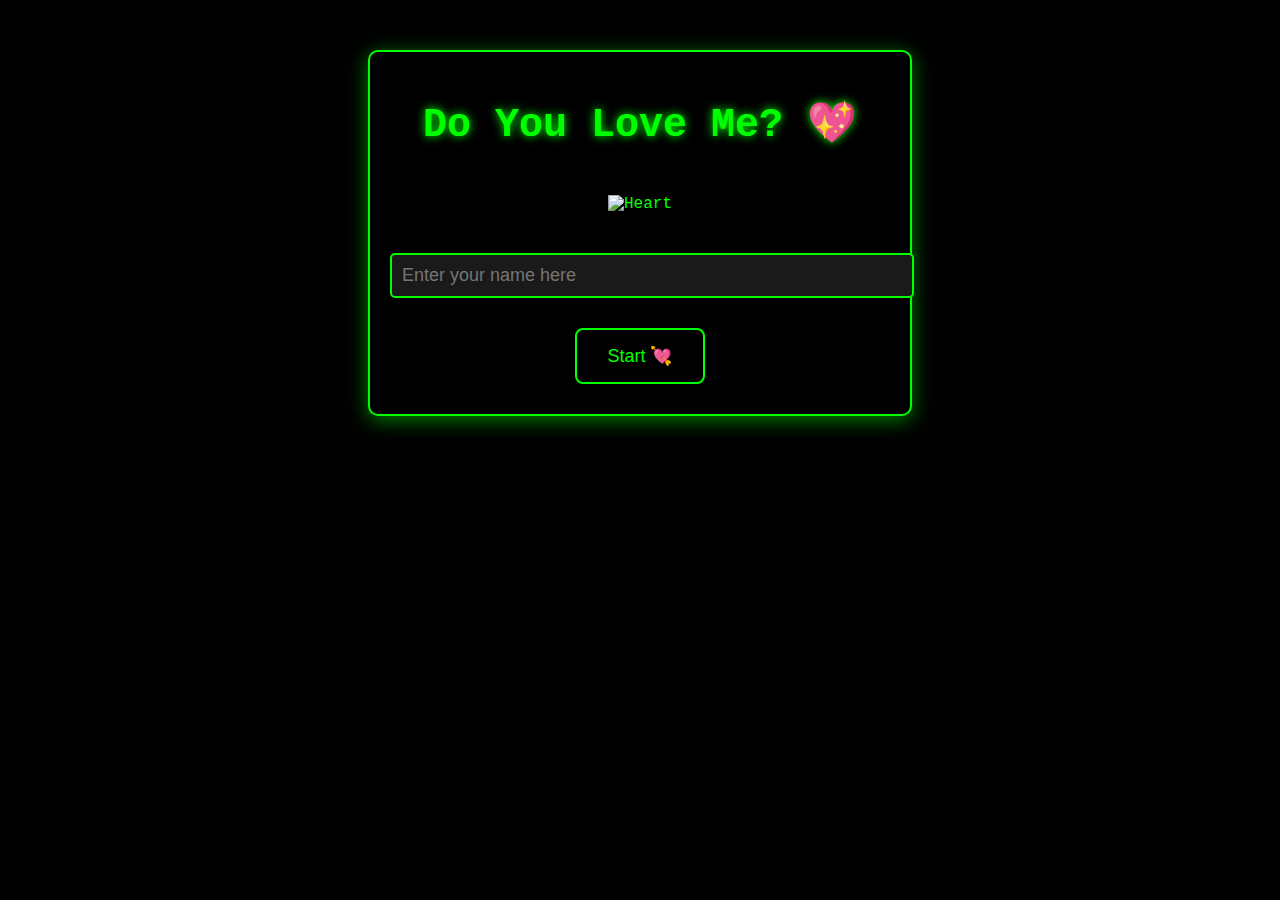
==== index.html @ 946948f0 "Add files via upload" ====
<!DOCTYPE html>
<html lang="en">
<head>
    <meta charset="UTF-8">
    <meta name="viewport" content="width=device-width, initial-scale=1.0">
    <title>Do You Love Me?</title>
    <style>
        /* Hacking Theme */
        body {
            font-family: 'Courier New', monospace;
            text-align: center;
            background-color: #000;
            color: #00ff00;
            margin: 0;
            padding: 0;
            overflow: hidden; /* Hide scrollbar */
        }

        h1 {
            font-size: 40px;
            color: #00ff00;
            text-shadow: 0 0 10px #00ff00;
        }

        .container {
            margin: 50px auto;
            max-width: 500px;
            padding: 20px;
            background: rgba(0, 0, 0, 0.9);
            border: 2px solid #00ff00;
            border-radius: 10px;
            box-shadow: 0 4px 20px rgba(0, 255, 0, 0.5);
        }

        input {
            padding: 10px;
            font-size: 18px;
            margin: 20px 0;
            border-radius: 5px;
            border: 2px solid #00ff00;
            width: 100%;
            background-color: #1a1a1a;
            color: #00ff00;
        }

        button {
            padding: 15px 30px;
            font-size: 18px;
            margin: 10px;
            cursor: pointer;
            border-radius: 8px;
            border: 2px solid #00ff00;
            background-color: black;
            color: #00ff00;
            transition: background-color 0.3s;
        }

        button:hover {
            background-color: #00ff00;
            color: black;
        }

        img {
            margin: 20px 0;
            width: 150px; /* Adjusted size for virus GIF */
        }

        /* Hacking Screen */
        #hackedScreen {
            background-color: black;
            color: #00ff00;
            padding: 20px;
            height: 100vh;
            overflow: hidden; /* Hide scrollbar */
        }

        #hackingOutput {
            font-size: 14px;
            white-space: pre-line;
            text-shadow: 0 0 10px #00ff00;
        }

        #loading {
            font-size: 24px;
            margin-top: 20px;
            color: #ffcccb;
        }

        /* Countdown and Virus Prank */
        #countdownOverlay {
            position: fixed;
            top: 0;
            left: 0;
            width: 100vw;
            height: 100vh;
            background: rgba(0, 0, 0, 0.8);
            color: white;
            display: flex;
            justify-content: center;
            align-items: center;
            font-size: 28px;
            z-index: 100;
        }

        #timer {
            font-size: 50px;
            color: red;
        }

        #virusPrank {
            background: url('virus.gif') center center no-repeat;
            background-size: contain; /* Ensure it doesn't cover the whole screen */
            width: 300px; /* Set fixed width */
            height: 300px; /* Set fixed height */
            z-index: 101;
            position: fixed;
            top: 50%;
            left: 50%;
            transform: translate(-50%, -50%);
            display: none;
        }

        .hidden {
            display: none;
        }
    </style>
</head>
<body>

    <div id="startScreen" class="container">
        <h1>Do You Love Me? 💖</h1>
        <img src="img.gif" alt="Heart">
        <input type="text" id="nameInput" placeholder="Enter your name here" required>
        <button id="startBtn">Start 💘</button>
    </div>

    <div id="questionScreen" class="container hidden">
        <h1>Do you love me? 💕</h1>
        <div>
            <button class="yes" id="yesBtn">Yes 💖</button>
            <button class="no" id="noBtn">No 💔</button>
        </div>
    </div>

    <div id="hackedScreen" class="container hidden">
        <h1>You Got Hacked!</h1>
        <p class="warning">⚠ Warning: Your system has been breached!</p>
        <div id="hackingOutput"></div>
        <div id="loading">Loading virus...</div>
    </div>

    <div id="virusPrank"></div>

    <audio id="hackingSound" src="hacking-sound.mp3" preload="auto"></audio>
    <audio id="virusSound" src="virus-alert.mp3" preload="auto"></audio>

    <script>
        const startBtn = document.getElementById('startBtn');
        const yesBtn = document.getElementById('yesBtn');
        const noBtn = document.getElementById('noBtn');
        const nameInput = document.getElementById('nameInput');
        
        const startScreen = document.getElementById('startScreen');
        const questionScreen = document.getElementById('questionScreen');
        const hackedScreen = document.getElementById('hackedScreen');
        const hackingOutput = document.getElementById('hackingOutput');
        const loadingDiv = document.getElementById('loading');
        const virusPrank = document.getElementById('virusPrank');

        const hackingSound = document.getElementById('hackingSound');
        const virusSound = document.getElementById('virusSound');

        startBtn.addEventListener('click', function() {
            if (nameInput.value) {
                startScreen.classList.add('hidden');
                questionScreen.classList.remove('hidden');
            } else {
                alert("Please enter your name first!");
            }
        });

        yesBtn.addEventListener('click', function() {
            const name = nameInput.value;
            alert(`I love you too, ${name}! 💖`);
            questionScreen.classList.add('hidden');
            startScreen.classList.remove('hidden');
            nameInput.value = ""; // Reset the name input
        });

        noBtn.addEventListener('click', function() {
            questionScreen.classList.add('hidden');
            hackedScreen.classList.remove('hidden');
            document.body.style.backgroundColor = 'black'; // Switch to dark mode
            hackingSound.play(); // Play hacking sound
            simulateHacking();  // Start the hacking simulation
        });

        // Hacking simulation
        function simulateHacking() {
            const hackingText = [
                "Initializing access to remote server...",
                "Connecting to 192.168.1.102:80...",
                "Remote access granted...",
                "Extracting personal data...",
                "IP Address: 192.168.1.102",
                "Location: [Lat: 40.7128, Long: -74.0060]",
                "Disabling Firewall...",
                "Uploading data to the darknet...",
                "Encrypting all data...",
                "Transfer complete.",
                "System compromised! Immediate action required!",
                "Caution: Malware detected on the device!"
            ];

            let index = 0;
            const infiniteLoop = setInterval(function() {
                if (index < hackingText.length) {
                    hackingOutput.innerHTML += hackingText[index] + "<br>";
                    index++;
                    hackingOutput.scrollTop = hackingOutput.scrollHeight;
                } else {
                    clearInterval(infiniteLoop);
                    loadingDiv.innerHTML = "Virus detected! Your device is infected!";
                    startCountdown(); // Start countdown for virus prank
                }
            }, 700); // 0.3 second interval
        }

        // Start countdown for virus prank
        function startCountdown() {
            let countdown = 3; // 5 seconds countdown
            const countdownOverlay = document.createElement('div');
            countdownOverlay.id = 'countdownOverlay';
            countdownOverlay.innerHTML = `<div>Virus will activate in <span id="timer">${countdown}</span> seconds!</div>`;
            document.body.appendChild(countdownOverlay);

            const timer = document.getElementById('timer');
            const countdownInterval = setInterval(function() {
                countdown--;
                timer.textContent = countdown;
                if (countdown <= 0) {
                    clearInterval(countdownInterval);
                    virusSound.play(); // Play virus sound
                    startVirusPrank(); // Start virus prank
                }
            }, 1000); // Update every second
        }

        // Virus prank function
        function startVirusPrank() {
            document.getElementById('countdownOverlay').remove(); // Remove countdown overlay
            virusPrank.style.display = 'block'; // Display the virus prank effect

            // Simulate the virus prank for 5 seconds before turning off the screen
            setTimeout(function() {
                virusPrank.style.display = 'none';
                turnOffScreen();
            }, 7000); // Virus prank runs for 7 seconds
        }

        // Function to simulate turning off the screen
        function turnOffScreen() {
            const shutdownOverlay = document.createElement('div');
            shutdownOverlay.style.position = 'fixed';
            shutdownOverlay.style.top = '0';
            shutdownOverlay.style.left = '0';
            shutdownOverlay.style.width = '100vw';
            shutdownOverlay.style.height = '100vh';
            shutdownOverlay.style.backgroundColor = 'black';
            shutdownOverlay.style.color = 'red';
            shutdownOverlay.style.display = 'flex';
            shutdownOverlay.style.justifyContent = 'center';
            shutdownOverlay.style.alignItems = 'center';
            shutdownOverlay.style.fontSize = '50px';
            shutdownOverlay.innerHTML = "SYSTEM SHUTTING DOWN...";
            document.body.appendChild(shutdownOverlay);
            
setTimeout(function() {
                document.body.innerHTML = '';
                // Display error message
            }, 4000); // Show error message after 3 seconds
        }
    </script>

</body>
</html>
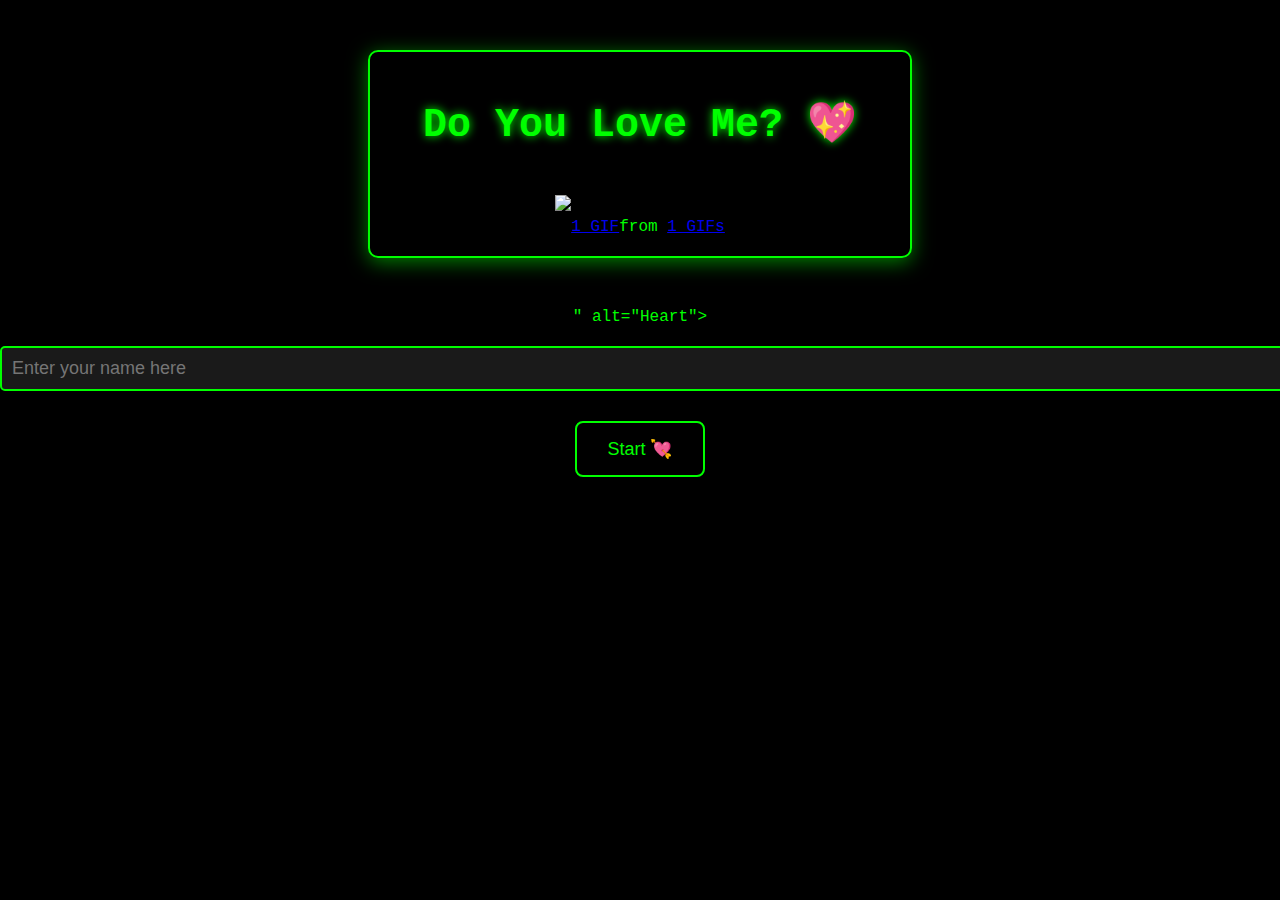
==== commit 0b2282ce: "Update index.html" ====
--- a/index.html
+++ b/index.html
@@ -129,7 +129,7 @@
 
     <div id="startScreen" class="container">
         <h1>Do You Love Me? 💖</h1>
-        <img src="img.gif" alt="Heart">
+        <img src="<div class="tenor-gif-embed" data-postid="8110166824185373286" data-share-method="host" data-aspect-ratio="1.06796" data-width="100%"><a href="https://tenor.com/view/1-gif-8110166824185373286">1 GIF</a>from <a href="https://tenor.com/search/1-gifs">1 GIFs</a></div> <script type="text/javascript" async src="https://tenor.com/embed.js"></script>" alt="Heart">
         <input type="text" id="nameInput" placeholder="Enter your name here" required>
         <button id="startBtn">Start 💘</button>
     </div>
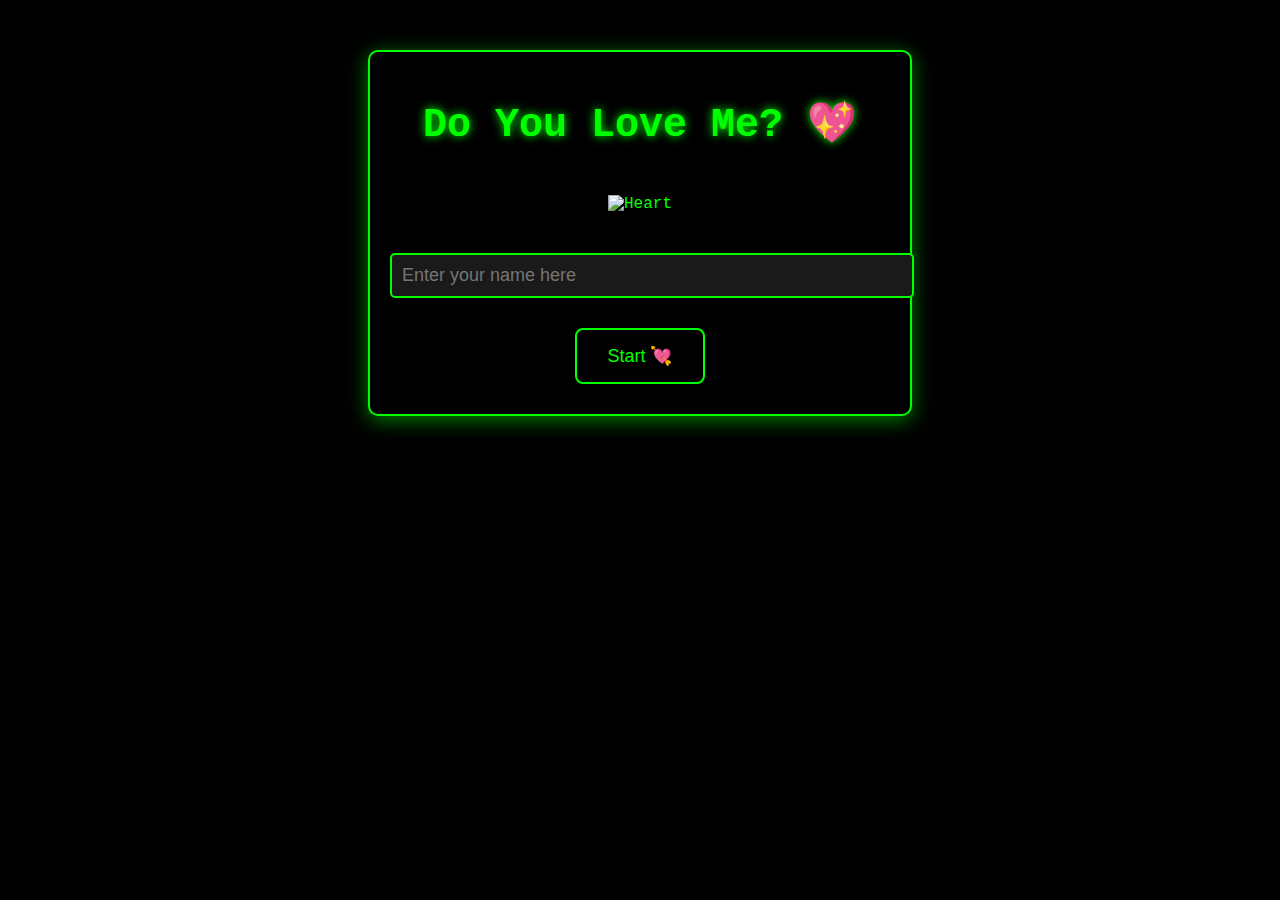
==== commit 678c908c: "Update index.html" ====
--- a/index.html
+++ b/index.html
@@ -129,7 +129,7 @@
 
     <div id="startScreen" class="container">
         <h1>Do You Love Me? 💖</h1>
-        <img src="<div class="tenor-gif-embed" data-postid="8110166824185373286" data-share-method="host" data-aspect-ratio="1.06796" data-width="100%"><a href="https://tenor.com/view/1-gif-8110166824185373286">1 GIF</a>from <a href="https://tenor.com/search/1-gifs">1 GIFs</a></div> <script type="text/javascript" async src="https://tenor.com/embed.js"></script>" alt="Heart">
+        <img src="mochi-mochi-cat.gif" alt="Heart">
         <input type="text" id="nameInput" placeholder="Enter your name here" required>
         <button id="startBtn">Start 💘</button>
     </div>
